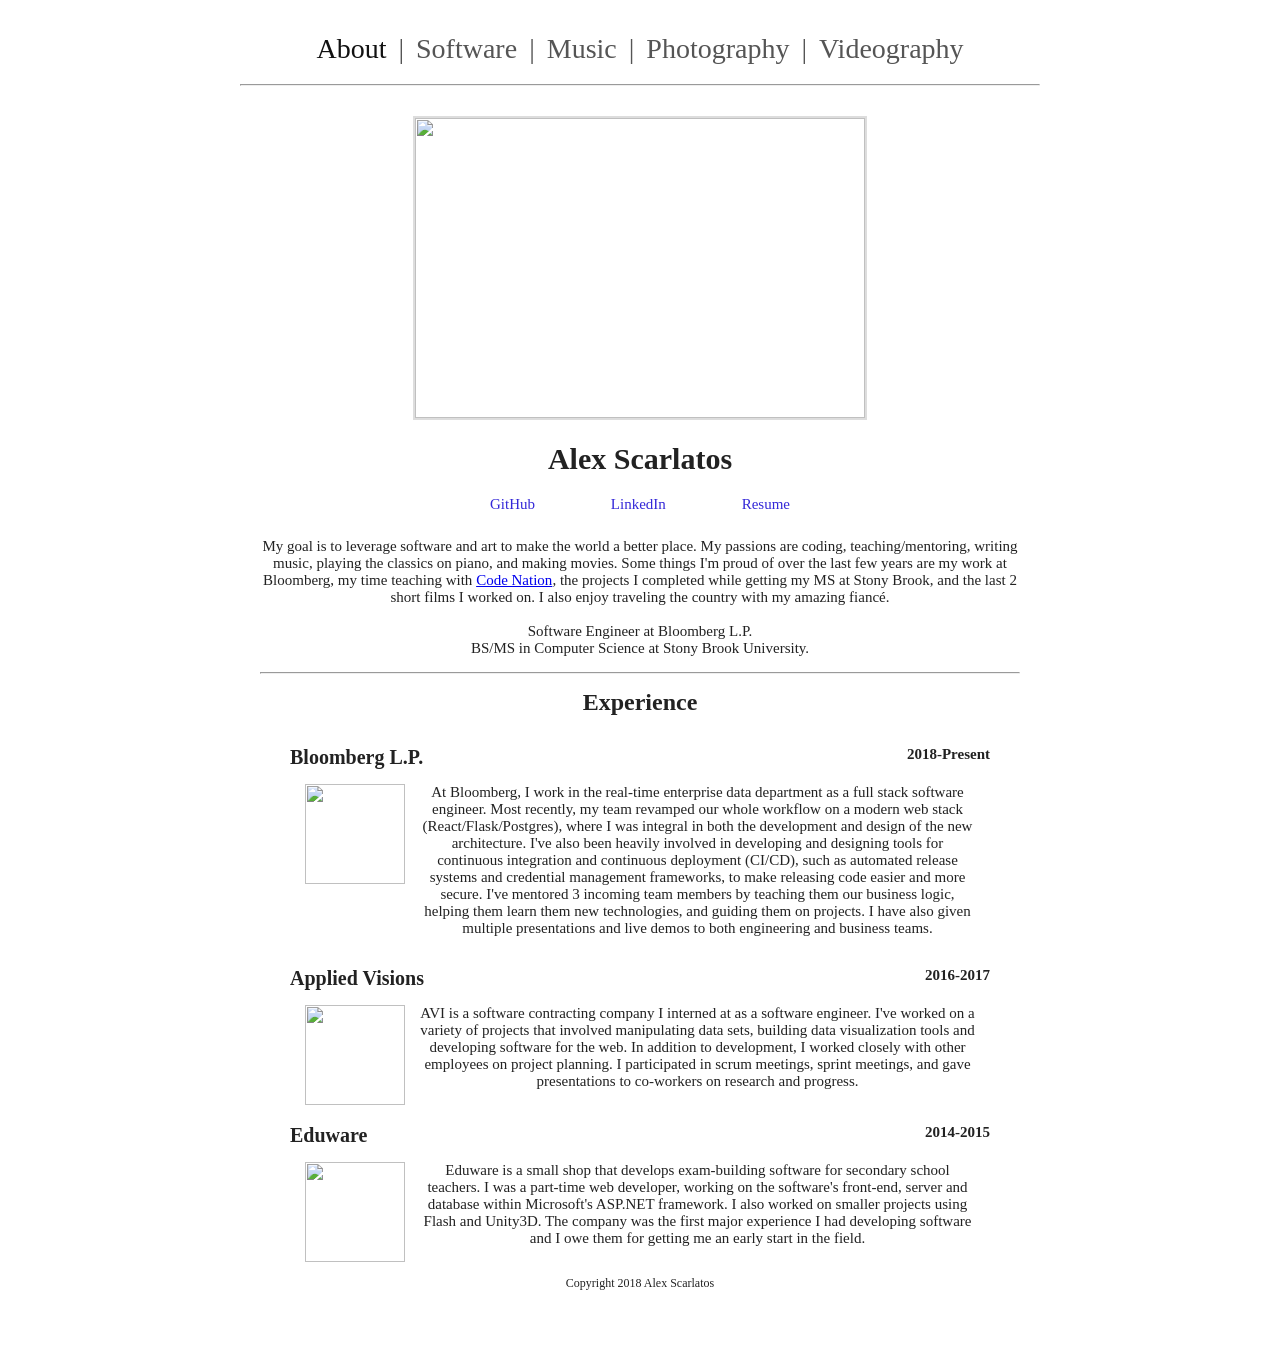
==== app/web/static/index.html @ b0ae2be8 "AWS compatible" ====
<!DOCTYPE html>
<html>
    <head>
        <link rel="stylesheet" type="text/css" href="main.css">
        <script src="https://ajax.googleapis.com/ajax/libs/jquery/3.2.0/jquery.min.js"></script>
        <script src="main.js"></script>
        <script type="text/javascript">
            $(function() {
                // Load images for photography section
                loadPhotoGrid("#photography", "Portfolio");
            });
        </script>
    </head>
    <body>
        <div class="mainContainer">
            <div id="tabs">
                <div class="tab">
                    <a href="#" onclick="openSection('#about', $(this));" class="selected">About</a>
                </div>
                |
                <div class="tab">
                    <a href="#" onclick="openSection('#software', $(this));">Software</a>
                </div>
                |
                <div class="tab">
                    <a href="#" onclick="openSection('#music', $(this));">Music</a>
                </div>
                |
                <div class="tab">
                    <a href="#" onclick="openSection('#photography', $(this));">Photography</a>
                </div>
                |
                <div class="tab">
                    <a href="#" onclick="openSection('#videography', $(this));">Videography</a>
                </div>
                <hr>
            </div>

            <div id="sectionContainer">
                <div class="section" id="about">
                    <div id="titleContent">
                        <div>
                            <img id="profileImg" src="https://ajscarlatos.s3.us-east-2.amazonaws.com/Profile3.jpg" width="450" height="300"/>
                        </div>
                        <div id="titleAndBio">
                            <h1>Alex Scarlatos</h1>
                            <div class="flex-stretch">
                                <p><a href="https://github.com/alexscarlatos" target="_blank">GitHub</a></p>
                                <p><a href="https://www.linkedin.com/in/alex-scarlatos-399455113/" target="_blank">LinkedIn</a></p>
                                <p><a href="documents/Resume.pdf" target="_blank">Resume</a></p>
                            </div>
                        </div>
                    </div>

                    <p>
                        My goal is to leverage software and art to make the world a better place.
                        My passions are coding, teaching/mentoring, writing music, playing the classics on piano, and making movies.
                        Some things I'm proud of over the last few years are my work at Bloomberg,
                        my time teaching with <a href="https://codenation.org/" target="_blank">Code Nation</a>,
                        the projects I completed while getting my MS at Stony Brook, and the last 2 short films I worked on.
                        I also enjoy traveling the country with my amazing fiancé.
                        <br>
                        <br>
                        Software Engineer at Bloomberg L.P.
                        <br>
                        BS/MS in Computer Science at Stony Brook University.
                    </p>

                    <hr>

                    <h2 class="about-header">Experience</h2>
                    <div class="list-item">
                        <div class="flex-stretch">
                            <h2 class="about-sub-header">Bloomberg L.P.</h2>
                            <p class="bold">2018-Present</p>
                        </div>
                        <div class="list-item-content">
                            <div>
                                <img src="https://ajscarlatos.s3.us-east-2.amazonaws.com/Bloomberg.jpg" width="100" height="100" />
                            </div>
                            <div>
                                <p>
                                    At Bloomberg, I work in the real-time enterprise data department as a full stack software engineer.
                                    Most recently, my team revamped our whole workflow on a modern web stack (React/Flask/Postgres), where I was integral in both the development
                                    and design of the new architecture. I've also been heavily involved in developing and designing
                                    tools for continuous integration and continuous deployment (CI/CD), such as automated release systems
                                    and credential management frameworks, to make releasing code easier and more secure. I've mentored 3 incoming team members
                                    by teaching them our business logic, helping them learn them new technologies, and guiding them on projects.
                                    I have also given multiple presentations and live demos to both engineering and business teams.
                                </p>
                            </div>
                        </div>
                    </div>
                    <div class="list-item">
                        <div class="flex-stretch">
                            <h2 class="about-sub-header">Applied Visions</h2>
                            <p class="bold">2016-2017</p>
                        </div>
                        <div class="list-item-content">
                            <div>
                                <img src="https://ajscarlatos.s3.us-east-2.amazonaws.com/AVI.png" width="100" height="100" />
                            </div>
                            <div>
                                <p>
                                    AVI is a software contracting company I interned at as a software engineer.
                                    I've worked on a variety of projects that involved manipulating data sets, building data visualization tools and developing software for the web.
                                    In addition to development, I worked closely with other employees on project planning.
                                    I participated in scrum meetings, sprint meetings, and gave presentations to co-workers on research and progress.
                                </p>
                            </div>
                        </div>
                    </div>
                    <div class="list-item">
                        <div class="flex-stretch">
                            <h2 class="about-sub-header">Eduware</h2>
                            <p class="bold">2014-2015</p>
                        </div>
                        <div class="list-item-content">
                            <div>
                                <img src="https://ajscarlatos.s3.us-east-2.amazonaws.com/Eduware.png" width="100" height="100" />
                            </div>
                            <div>
                                <p>
                                    Eduware is a small shop that develops exam-building software for secondary school teachers.
                                    I was a part-time web developer, working on the software's front-end, server and database within Microsoft's ASP.NET framework.
                                    I also worked on smaller projects using Flash and Unity3D.
                                    The company was the first major experience I had developing software and I owe them for getting me an early start in the field.
                                </p>
                            </div>
                        </div>
                    </div>

                    <!--
                    <hr>

                    <h2 class="about-header">Skills</h2>
                    <div class="list-item">
                        <h2 class="about-sub-header">Programming</h2>
                        <div class="list-item-content">
                            <ul>
                            <li>Full Stack Web Development</li>
                            <li>Game Programming, primarily in Unity</li>
                            <li>Data Statistics and Visualization</li>
                            <li>Network Programming (Sockets)</li>
                            <li>Neural Network Design</li>
                            <li>Languages: <em>Javascript, Python, SQL, C++, C, C#, Prolog, Arduino</em></li>
                            <li>APIs: <em>React/Redux, Flask, ASP.NET, AngularJS, ThreeJS, D3JS, TensorFlow</em></li>
                            </ul>
                        </div>
                    </div>
                    <div class="list-item">
                        <h2 class="about-sub-header">Music</h2>
                        <div class="list-item-content">
                            <ul>
                            <li>Audio Mixing and Engineering (GarageBand, Logic Pro)</li>
                            <li>Piano Performance</li>
                            <li>Music Composition</li>
                            </ul>
                        </div>
                    </div>
                    <div class="list-item">
                        <h2 class="about-sub-header">Visual Art</h2>
                        <div class="list-item-content">
                            <ul>
                            <li>Photography and Cinematography</li>
                            <li>Video Editing (Final Cut Pro)</li>
                            <li>Image Editing (Photoshop)</li>
                            </ul>
                        </div>
                    </div>
                    -->

                </div>
                <div class="section" id="software" style="display:none;">
                    <div class="list-item">
                        <h2><a href="sonify.html" target="_blank">Sonify</a></h2>
                        <div class="list-item-content">
                            <div>
                                <a href="sonify.html" target="_blank">
                                    <img src="https://ajscarlatos.s3.us-east-2.amazonaws.com/Sonify.png" width="170" height="170" />
                                </a>
                            </div>
                            <div>
                                <p>
                                    I developed this project for my undergraduate senior thesis and continued work on it for my Master's project.
                                    It's a tool for exploring the possibilities of sound design through spatial manipulation.
                                    Users move sound emitting and receiving objects through a room and draw sound barriers, hearing how the soundscape changes as they
                                    interact with the space.
                                </p>
                            </div>
                        </div>
                    </div>                    
                    <hr>
                    <div class="list-item">
                        <h2><a href="cryptoclash.html" target="_blank">CryptoCLASH</a></h2>
                        <div class="list-item-content">
                            <div>
                                <a href="cryptoclash.html" target="_blank">
                                    <img src="https://ajscarlatos.s3.us-east-2.amazonaws.com/CryptoClash.png" width="267" height="150" />
                                </a>
                            </div>
                            <div>
                                <p>
                                    A multiplayer board game, centered around the vulnerabilities of digital currency.
                                    The game is meant to be a tool to educate on capitalism in a digital world, as well as examine behaviors of players under certain conditions.
                                    I built the game with two friends: Joshua Cehulic, who designed the game, and Marisa DePasquale, who created the assets.
                                </p>
                            </div>
                        </div>
                    </div>
                    <hr>
                    <div class="list-item">
                        <h2>Depth Charge 3D</h2>
                        <div class="list-item-content">
                            <div>
                                <img src="https://ajscarlatos.s3.us-east-2.amazonaws.com/DepthCharge.png" width="196" height="147" />
                            </div>
                            <div>
                                <p>
                                    A vehicle combat game that utilizes ChromaDepth glasses to create an immersive 3D experience.
                                </p>
                            </div>
                        </div>
                    </div>
                    <hr>
                    <div class="list-item">
                        <h2><a href="synth.html" target="_blank">Hybrid Synthesizer</a></h2>
                        <div class="list-item-content">
                            <div>
                                <a href="synth.html" target="_blank">
                                    <img src="https://ajscarlatos.s3.us-east-2.amazonaws.com/Synth.jpg" width="170" height="170" />
                                </a>
                            </div>
                            <div>
                                <p>
                                    A digital/analog hybrid, MIDI-controlled synthesizer, built with an Arduino microcontroller.
                                    Users can choose the wave generation function and modify envelope settings to achieve unique sounds.
                                    I wrote the code, and the electrical engineering was done by Collin Champagne.
                                </p>
                            </div>
                        </div>
                    </div>
                    <hr>
                    <div class="list-item">
                        <h2><a href="imagequilting.html" target="_blank">Image Quilting</a></h2>
                        <div class="list-item-content">
                            <div>
                                <a href="imagequilting.html" target="_blank">
                                    <img src="https://ajscarlatos.s3.us-east-2.amazonaws.com/ImageQuilting.jpg" width="267" height="150" />
                                </a>
                            </div>
                            <div>
                                <p>
                                    A program that, given a source texture, extends the texture or renders a target image using that texture.
                                    The algorithm originates in the 2001 paper "Image Quilting for Texture Synthesis and Transfer" by Alexei A. Efros and William T. Freeman.
                                </p>
                            </div>
                        </div>
                    </div>
                </div>

                <div class="section" id="music" style="display:none;">
                    <div class="list-item">
                        <h2>Solo Compositions</h2>
                        <div class="list-item-content">
                            <div>
                                <img src="https://ajscarlatos.s3.us-east-2.amazonaws.com/AloneInDecember.jpg" width="170" height="170" />
                            </div>
                            <div>
                                <p>
                                    I've been writing various, unassociated compositions since my Freshman year of college.
                                    The pieces range in style from EDM to Metal to Experimental.
                                    My Soundcloud can be found <a target="_blank" href="https://soundcloud.com/aloneindecember">here</a>, for which I go under the name AloneInDecember.
                                </p>
                            </div>
                        </div>
                    </div>
                    <hr>
                    <div class="list-item">
                        <h2>Growth</h2>
                        <div class="list-item-content">
                            <div>
                                <img src="https://ajscarlatos.s3.us-east-2.amazonaws.com/Growth.jpg" width="170" height="170" />
                            </div>
                            <div>
                                <p>
                                    During Summer 2015, I co-created a 53 minute album with my friend Shea Glasheen, which was later released on Codex Rag Records.
                                    It spans a variety of genres, from alternative rock to experimental electronica.
                                    My primary role for the album was production and mixing, though I did some composition and performance as well.
                                    The Bandcamp for the album can be found <a target="_blank" href="https://codexrag.bandcamp.com/album/growth">here</a>.
                                </p>
                            </div>
                        </div>
                    </div>
                </div>

                <div class="section centered" id="photography" style="display:none;">
                </div>

                <div class="section centered" id="videography" style="display:none;">
                    <p>
                        As a cinematographer, editor, and sound designer, I've been working with the same incredible film team since 2014.
                        Since we started, we've created a catalog short films, as well as produced a variety of music videos and event videos. Our most recent film,
                        <a href="https://www.imdb.com/title/tt9613032/" target="_blank">Miss Freelance</a>, screened in 5 film festivals accross New York City, won 4 awards,
                        and received 30+ reviews from critics.
                    </p>
                    <iframe src="https://player.vimeo.com/video/455362133" width="533" height="300" frameborder="0" webkitallowfullscreen mozallowfullscreen allowfullscreen></iframe>
                    <hr>
                    <iframe src="https://player.vimeo.com/video/342904617" width="533" height="300" frameborder="0" webkitallowfullscreen mozallowfullscreen allowfullscreen></iframe>
                    <hr>
                    <iframe width="533" height="300" src="https://www.youtube.com/embed/Y35LaeZw97Q" frameborder="0" allowfullscreen></iframe>
                    <hr>
                    <iframe width="533" height="300" src="https://www.youtube.com/embed/6pzW6xCj3XY" frameborder="0" allowfullscreen></iframe>
                </div>

            </div>
            <div id="footer">
                Copyright 2018 Alex Scarlatos
            </div>

            <div id="imgModal" class="modal" onclick="imgModalClose()">
                <span class="close" onclick="imgModalClose()">&times;</span>
                <div class="modal-content">
                    <div class="modal-header">
                        <span class="modal-larr" onclick="imgScroll(-1)">&larr;</span>
                        <span class="modal-rarr" onclick="imgScroll(1)">&rarr;</span>
                    </div>
                    <div class="modal-body">
                        <i class="fa fa-angle-left"></i>
                        <img class="modalImg"/>
                    </div>
                </div>
            </div>
        </div>
    </body>
</html>
---- app/web/static/main.css ----
body {
    background-image: url('https://ajscarlatos.s3.us-east-2.amazonaws.com/bg.jpeg');
    color: #222;
    font-family: "Times New Roman", Times, serif;
    text-align: center;
}
.mainContainer {
    background-color: rgba(255, 255, 255, .9);
    max-width: 800px;
    margin: 0px auto;
    padding-top: 20px;
    padding-bottom: 20px;
}

p {
    font-size: 15px;
}
h1 {
    font-size: 30px;
}
h2 {
    font-size: 20px;
    margin: 15px 0 15px 0;
}

.flex-stretch {
    display: flex;
    justify-content: space-between;
}

.bold {
    font-weight: bold;
}

#tabs {
    margin: 0 0px 30px 0px;
    color: #555;
    font-size: 28px;
}
div.tab {
    display: inline-block;
    padding: 5px;
}
.tab a {
    text-decoration: none;
    color: #555;
}
.tab a:hover {
    color: #777;
}
.tab a.selected {
    color: #111;
}


#sectionContainer {
    margin: 0px 20px 0px 20px;
}

.document a {
    color: #555;
    text-decoration: none;
}

.centered {
    text-align: center;
}
.centered img {
    padding: 0px 5px 5px 5px;
}
.img-icon:hover,
.img-icon:focus {
    cursor: pointer;
}

#footer {
    margin-top: 10px;
    margin-bottom: 40px;
    font-size: 12px;
    text-align: center;
}

/* The Modal (background) */
.modal {
    display: none; /* Hidden by default */
    position: fixed; /* Stay in place */
    z-index: 1; /* Sit on top */
    left: 0;
    top: 0;
    width: 100%; /* Full width */
    height: 100%; /* Full height */
    overflow: auto; /* Enable scroll if needed */
    background-color: rgb(0,0,0); /* Fallback color */
    background-color: rgba(0, 0, 0, 0.87); /* Black w/ opacity */
}

/* Modal Content/Box */
.modal-content {
    background-color: #EEEEEE;
    border: 1px solid #888;
    position: relative;
    top: 50px;
    display: table;
    margin: auto;

    -webkit-user-select: none; /* Chrome/Safari */        
    -moz-user-select: none; /* Firefox */
    -ms-user-select: none; /* IE10+ */
}

/* Modal Header */
.modal-header {
    padding: 6px 12px 27px 12px;
}

/* Modal Footer */
.modal-footer {
    padding: 2px 16px;
    background-color: #E0DFD8;
    color: white;
}

.modalImg {
    display: block;
    margin: auto;
    padding: 3px;
}

.modal-larr {
    float: left;
}

.modal-rarr {
    float: right;
}

.modal-larr,
.modal-rarr {
    display: inline-block;
    font-size: 20px;
    font-weight: bold;
}

/* The Close Button */
.close {
    position: relative;
    right: 20px;
    top: 10px;
    float: right;
    color: #aaa;
    font-size: 28px;
    font-weight: bold;
}

.close:focus,
.close:hover,
.modal-larr:hover,
.modal-larr:focus,
.modal-rarr:hover,
.modal-rarr:focus {
    color: black;
    text-decoration: none;
    cursor: pointer;
}

#titleContent {
    text-align: center;
}
#titleContent p {
    margin: 0 0 10px 0;
}
#titleContent > div {
    vertical-align: top;
}
#profileImg {
    border: 2px solid #ddd;
}
#titleAndBio {
    max-width: 300px;
    margin: auto;
}
#titleAndBio a {
    color: #3428d8;
    text-decoration: none;
}

ul {
    list-style: none;
    padding: 0;
}
.list-item {
    padding: 0 30px 0 30px;
}
.list-item h2 {
    text-align: center;
}
.list-item-content {
    display: inline-flex;
    padding: 0 15px 0 15px;
}
.list-item-content div {
    display: inline-block;
    vertical-align: top;
}
.list-item-content img {
    padding-right: 15px;
}
.list-item-content p {
    margin-top: 0;
}
.list-item a {
    //color: cyan;
}
.list-item h2 a {
    color: #222;
    text-decoration: none;
}

.about-header {
    text-align: center;
    font-size: 24px;
}
.about-sub-header {
    //text-align: left !important;
}
ul {
    margin: 0 0 0 0;
}

.image-quilting-imgs img {
    display: block;
    margin: auto;
    margin-bottom: 5px;
}
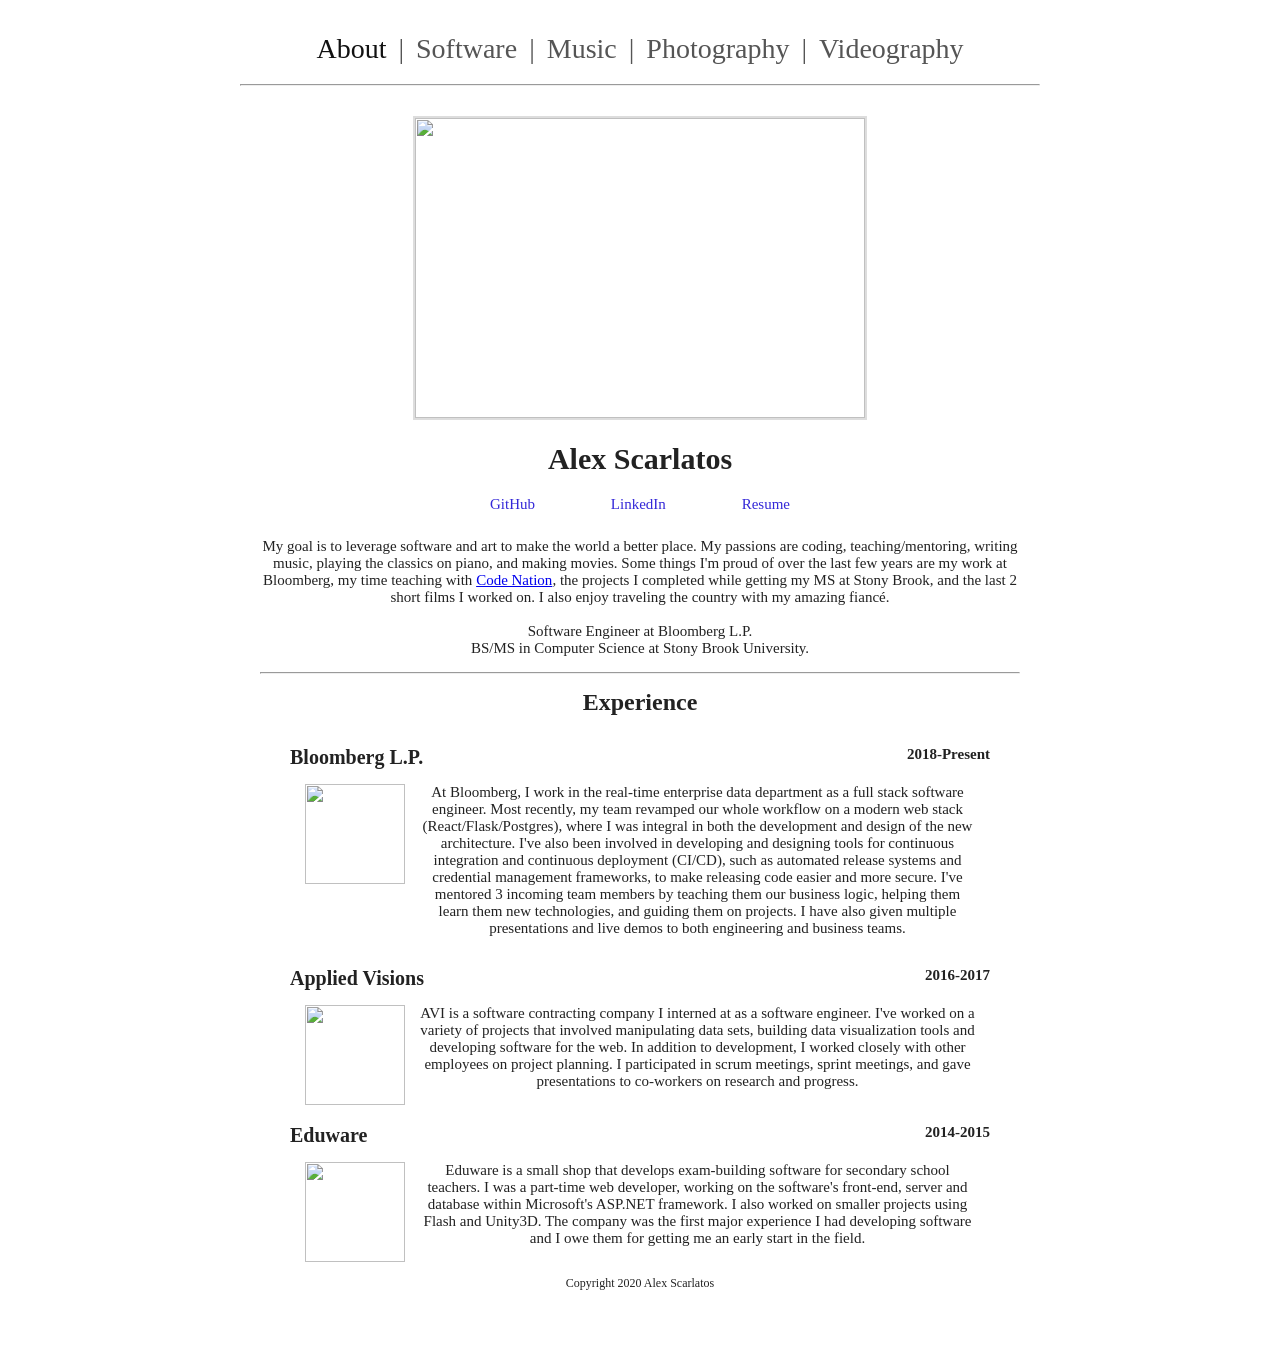
==== commit 18919c03: "Fill in some missing details" ====
--- a/app/web/static/index.html
+++ b/app/web/static/index.html
@@ -47,7 +47,7 @@
                             <div class="flex-stretch">
                                 <p><a href="https://github.com/alexscarlatos" target="_blank">GitHub</a></p>
                                 <p><a href="https://www.linkedin.com/in/alex-scarlatos-399455113/" target="_blank">LinkedIn</a></p>
-                                <p><a href="documents/Resume.pdf" target="_blank">Resume</a></p>
+                                <p><a href="https://ajscarlatos.s3.us-east-2.amazonaws.com/Resume+Full+2020.pdf" target="_blank">Resume</a></p>
                             </div>
                         </div>
                     </div>
@@ -82,7 +82,7 @@
                                 <p>
                                     At Bloomberg, I work in the real-time enterprise data department as a full stack software engineer.
                                     Most recently, my team revamped our whole workflow on a modern web stack (React/Flask/Postgres), where I was integral in both the development
-                                    and design of the new architecture. I've also been heavily involved in developing and designing
+                                    and design of the new architecture. I've also been involved in developing and designing
                                     tools for continuous integration and continuous deployment (CI/CD), such as automated release systems
                                     and credential management frameworks, to make releasing code easier and more secure. I've mentored 3 incoming team members
                                     by teaching them our business logic, helping them learn them new technologies, and guiding them on projects.
@@ -208,7 +208,7 @@
                             </div>
                         </div>
                     </div>
-                    <hr>
+                    <!--<hr>
                     <div class="list-item">
                         <h2>Depth Charge 3D</h2>
                         <div class="list-item-content">
@@ -222,6 +222,7 @@
                             </div>
                         </div>
                     </div>
+                    -->
                     <hr>
                     <div class="list-item">
                         <h2><a href="synth.html" target="_blank">Hybrid Synthesizer</a></h2>
@@ -315,7 +316,7 @@
 
             </div>
             <div id="footer">
-                Copyright 2018 Alex Scarlatos
+                Copyright 2020 Alex Scarlatos
             </div>
 
             <div id="imgModal" class="modal" onclick="imgModalClose()">
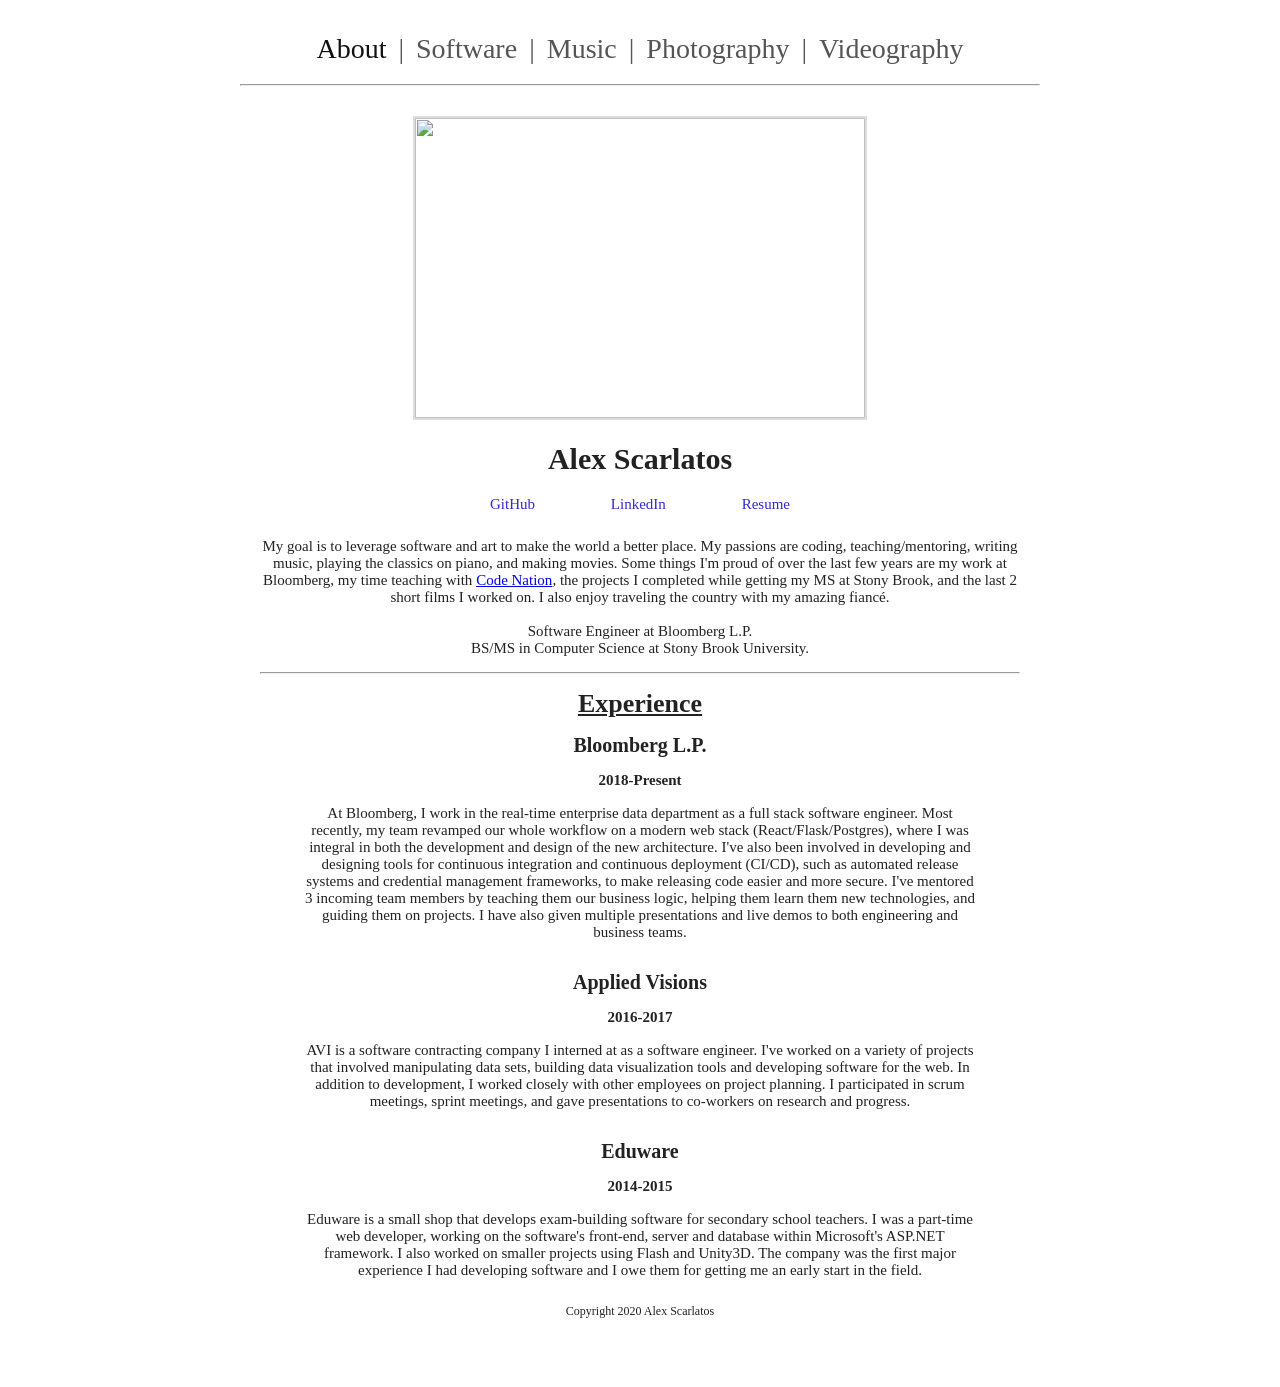
==== commit c24c84f7: "Remove company logos" ====
--- a/app/web/static/index.html
+++ b/app/web/static/index.html
@@ -7,7 +7,10 @@
         <script type="text/javascript">
             $(function() {
                 // Load images for photography section
-                loadPhotoGrid("#photography", "Portfolio");
+                loadPhotoGrid("#photography-section", "Portfolio");
+
+                window.onhashchange = hashChanged;
+                hashChanged();
             });
         </script>
     </head>
@@ -15,29 +18,29 @@
         <div class="mainContainer">
             <div id="tabs">
                 <div class="tab">
-                    <a href="#" onclick="openSection('#about', $(this));" class="selected">About</a>
+                    <a href="#about" class="about selected">About</a>
                 </div>
                 |
                 <div class="tab">
-                    <a href="#" onclick="openSection('#software', $(this));">Software</a>
+                    <a href="#software" class="software">Software</a>
                 </div>
                 |
                 <div class="tab">
-                    <a href="#" onclick="openSection('#music', $(this));">Music</a>
+                    <a href="#music" class="music">Music</a>
                 </div>
                 |
                 <div class="tab">
-                    <a href="#" onclick="openSection('#photography', $(this));">Photography</a>
+                    <a href="#photography" class="photography">Photography</a>
                 </div>
                 |
                 <div class="tab">
-                    <a href="#" onclick="openSection('#videography', $(this));">Videography</a>
+                    <a href="#videography" class="videography">Videography</a>
                 </div>
                 <hr>
             </div>
 
             <div id="sectionContainer">
-                <div class="section" id="about">
+                <div class="section" id="about-section">
                     <div id="titleContent">
                         <div>
                             <img id="profileImg" src="https://ajscarlatos.s3.us-east-2.amazonaws.com/Profile3.jpg" width="450" height="300"/>
@@ -70,14 +73,14 @@
 
                     <h2 class="about-header">Experience</h2>
                     <div class="list-item">
-                        <div class="flex-stretch">
-                            <h2 class="about-sub-header">Bloomberg L.P.</h2>
+                        <div class="centered">
+                            <h2>Bloomberg L.P.</h2>
                             <p class="bold">2018-Present</p>
                         </div>
                         <div class="list-item-content">
-                            <div>
+                            <!-- <div>
                                 <img src="https://ajscarlatos.s3.us-east-2.amazonaws.com/Bloomberg.jpg" width="100" height="100" />
-                            </div>
+                            </div> -->
                             <div>
                                 <p>
                                     At Bloomberg, I work in the real-time enterprise data department as a full stack software engineer.
@@ -92,14 +95,14 @@
                         </div>
                     </div>
                     <div class="list-item">
-                        <div class="flex-stretch">
-                            <h2 class="about-sub-header">Applied Visions</h2>
+                        <div class="centered">
+                            <h2>Applied Visions</h2>
                             <p class="bold">2016-2017</p>
                         </div>
                         <div class="list-item-content">
-                            <div>
+                            <!-- <div>
                                 <img src="https://ajscarlatos.s3.us-east-2.amazonaws.com/AVI.png" width="100" height="100" />
-                            </div>
+                            </div> -->
                             <div>
                                 <p>
                                     AVI is a software contracting company I interned at as a software engineer.
@@ -111,14 +114,14 @@
                         </div>
                     </div>
                     <div class="list-item">
-                        <div class="flex-stretch">
-                            <h2 class="about-sub-header">Eduware</h2>
+                        <div class="centered">
+                            <h2>Eduware</h2>
                             <p class="bold">2014-2015</p>
                         </div>
                         <div class="list-item-content">
-                            <div>
+                            <!-- <div>
                                 <img src="https://ajscarlatos.s3.us-east-2.amazonaws.com/Eduware.png" width="100" height="100" />
-                            </div>
+                            </div> -->
                             <div>
                                 <p>
                                     Eduware is a small shop that develops exam-building software for secondary school teachers.
@@ -135,7 +138,7 @@
 
                     <h2 class="about-header">Skills</h2>
                     <div class="list-item">
-                        <h2 class="about-sub-header">Programming</h2>
+                        <h2>Programming</h2>
                         <div class="list-item-content">
                             <ul>
                             <li>Full Stack Web Development</li>
@@ -149,7 +152,7 @@
                         </div>
                     </div>
                     <div class="list-item">
-                        <h2 class="about-sub-header">Music</h2>
+                        <h2>Music</h2>
                         <div class="list-item-content">
                             <ul>
                             <li>Audio Mixing and Engineering (GarageBand, Logic Pro)</li>
@@ -159,7 +162,7 @@
                         </div>
                     </div>
                     <div class="list-item">
-                        <h2 class="about-sub-header">Visual Art</h2>
+                        <h2>Visual Art</h2>
                         <div class="list-item-content">
                             <ul>
                             <li>Photography and Cinematography</li>
@@ -171,7 +174,7 @@
                     -->
 
                 </div>
-                <div class="section" id="software" style="display:none;">
+                <div class="section" id="software-section" style="display:none;">
                     <div class="list-item">
                         <h2><a href="sonify.html" target="_blank">Sonify</a></h2>
                         <div class="list-item-content">
@@ -208,7 +211,66 @@
                             </div>
                         </div>
                     </div>
-                    <!--<hr>
+                    <hr>
+                    <div class="list-item">
+                        <h2><a href="https://github.com/alexscarlatos/filmio" target="_blank">Filmio</a></h2>
+                        <div class="list-item-content">
+                            <div>
+                                <a href="https://github.com/alexscarlatos/filmio" target="_blank">
+                                    <img src="https://ajscarlatos.s3.us-east-2.amazonaws.com/Filmio.png" width="180" height="180" />
+                                </a>
+                            </div>
+                            <div>
+                                <p>
+                                    A tool developed for the purpose of syncing video to source audio for films.
+                                    The code uses <a href="https://www.fon.hum.uva.nl/praat/">Praat</a> to perform a cross-correlation on the video's audio and all
+                                    external audio clips. Then based on the max value of the CC result and the start/end time of the matching segment,
+                                    the optimal audio clip is selected and stitched onto the video. The audio volume is even optimally gained for an easier
+                                    post-production experience.
+                                </p>
+                            </div>
+                        </div>
+                    </div>
+                    <hr>
+                    <div class="list-item">
+                        <h2><a href="https://github.com/iopoi/iowa_state_employee_analysis-">Salaries of Iowa</a></h2>
+                        <div class="list-item-content">
+                            <div>
+                                <a href="https://github.com/iopoi/iowa_state_employee_analysis-" target="_blank">
+                                    <img src="https://ajscarlatos.s3.us-east-2.amazonaws.com/IowaStats.png" width="245" height="180" />
+                                </a>
+                            </div>
+                            <div>
+                                <p>
+                                    My team and I analyzed the salary book for the state of Iowa employees over several years. We investigated a broad set of
+                                    hypotheses, focusing on differences in salaries between genders, effects of a person's place of living on their income,
+                                    effects of job mobility, salarly distributions between jobs, and the effects of inflation and world events on salaries.
+                                </p>
+                            </div>
+                        </div>
+                    </div>
+                    <hr>
+                    <div class="list-item">
+                        <h2><a href="https://github.com/alexscarlatos/ChordDFS">ChordDFS</a></h2>
+                        <div class="list-item-content">
+                            <div>
+                                <a href="https://github.com/alexscarlatos/ChordDFS" target="_blank">
+                                    <img src="https://ajscarlatos.s3.us-east-2.amazonaws.com/Chord.png" width="210" height="180" />
+                                </a>
+                                <p style="font-size: 10px; max-width: 180px;">
+                                    Source: Ion Stoica et al. Chord: A Scalable Peer-to-peer Lookup Service for Internet Applications. SIGCOMM, 2001.
+                                </p>
+                            </div>
+                            <div>
+                                <p>
+                                    My teammate and I developed a distributed file system on top of the Chord protocol, a technique for distributing
+                                    and quickly retrieving resources in a non-centralized network. We implemented an original method for replicating data
+                                    and rebalancing the network when a node fails.
+                                </p>
+                            </div>
+                        </div>
+                    </div>
+                    <!-- <hr>
                     <div class="list-item">
                         <h2>Depth Charge 3D</h2>
                         <div class="list-item-content">
@@ -221,8 +283,7 @@
                                 </p>
                             </div>
                         </div>
-                    </div>
-                    -->
+                    </div> -->
                     <hr>
                     <div class="list-item">
                         <h2><a href="synth.html" target="_blank">Hybrid Synthesizer</a></h2>
@@ -243,6 +304,25 @@
                     </div>
                     <hr>
                     <div class="list-item">
+                        <h2><a href="https://github.com/alexscarlatos/education-viz">Education Visualizer</a></h2>
+                        <div class="list-item-content">
+                            <div>
+                                <a href="https://github.com/alexscarlatos/education-viz" target="_blank">
+                                    <img src="https://ajscarlatos.s3.us-east-2.amazonaws.com/EduViz.png" width="210" height="180" />
+                                </a>
+                            </div>
+                            <div>
+                                <p>
+                                    A program that allows users to do statistical analysis, trimming, and visualization on education-related World Bank data.
+                                    Multiple education variables and well-being variables are associated with nations across several years. The correlation between each pair
+                                    of variables is calculated and displayed as a starting point for data exploration, and users can then drill down into the results and view
+                                    graphs of any pair of variables. Users also have a variety of ways to filter the dataset, including by year, region, and k-means clustering.
+                                </p>
+                            </div>
+                        </div>
+                    </div>
+                    <hr>
+                    <div class="list-item">
                         <h2><a href="imagequilting.html" target="_blank">Image Quilting</a></h2>
                         <div class="list-item-content">
                             <div>
@@ -258,9 +338,28 @@
                             </div>
                         </div>
                     </div>
-                </div>
-
-                <div class="section" id="music" style="display:none;">
+                    <hr>
+                    <div class="list-item">
+                        <h2><a href="https://www.eduware.com/devgames/">Eduware Dev Games</a></h2>
+                        <div class="list-item-content">
+                            <div>
+                                <a href="https://www.eduware.com/devgames/" target="_blank">
+                                    <img src="https://ajscarlatos.s3.us-east-2.amazonaws.com/EduwareDevGames.png" width="180" height="180" />
+                                </a>
+                            </div>
+                            <div>
+                                <p>
+                                    During my time at Eduware, I developed 2 games in Unity3D as a side project. Darth Catman is a Temple Runner clone, where you play inside
+                                    the dream of a fictional non-trademarked character. And Plane N' Gain is like Helicopter meets Flappy Bird, with an original soundtrack.
+                                    Unfortunately, these were built a while ago (in web player days) so they will only run on Firefox with a download, if at all.
+                                    Because of this, I will soon be digging up old executables and recording screen captures.
+                                </p>
+                            </div>
+                        </div>
+                    </div>
+                </div>
+
+                <div class="section" id="music-section" style="display:none;">
                     <div class="list-item">
                         <h2>Solo Compositions</h2>
                         <div class="list-item-content">
@@ -295,10 +394,10 @@
                     </div>
                 </div>
 
-                <div class="section centered" id="photography" style="display:none;">
-                </div>
-
-                <div class="section centered" id="videography" style="display:none;">
+                <div class="section centered" id="photography-section" style="display:none;">
+                </div>
+
+                <div class="section centered" id="videography-section" style="display:none;">
                     <p>
                         As a cinematographer, editor, and sound designer, I've been working with the same incredible film team since 2014.
                         Since we started, we've created a catalog short films, as well as produced a variety of music videos and event videos. Our most recent film,
--- a/app/web/static/main.css
+++ b/app/web/static/main.css
@@ -208,21 +208,18 @@
 .list-item-content p {
     margin-top: 0;
 }
-.list-item a {
-    //color: cyan;
-}
+
 .list-item h2 a {
     color: #222;
     text-decoration: none;
 }
 
 .about-header {
-    text-align: center;
-    font-size: 24px;
-}
-.about-sub-header {
-    //text-align: left !important;
-}
+    font-size: 26px;
+    text-align: center;
+    text-decoration: underline;
+}
+
 ul {
     margin: 0 0 0 0;
 }
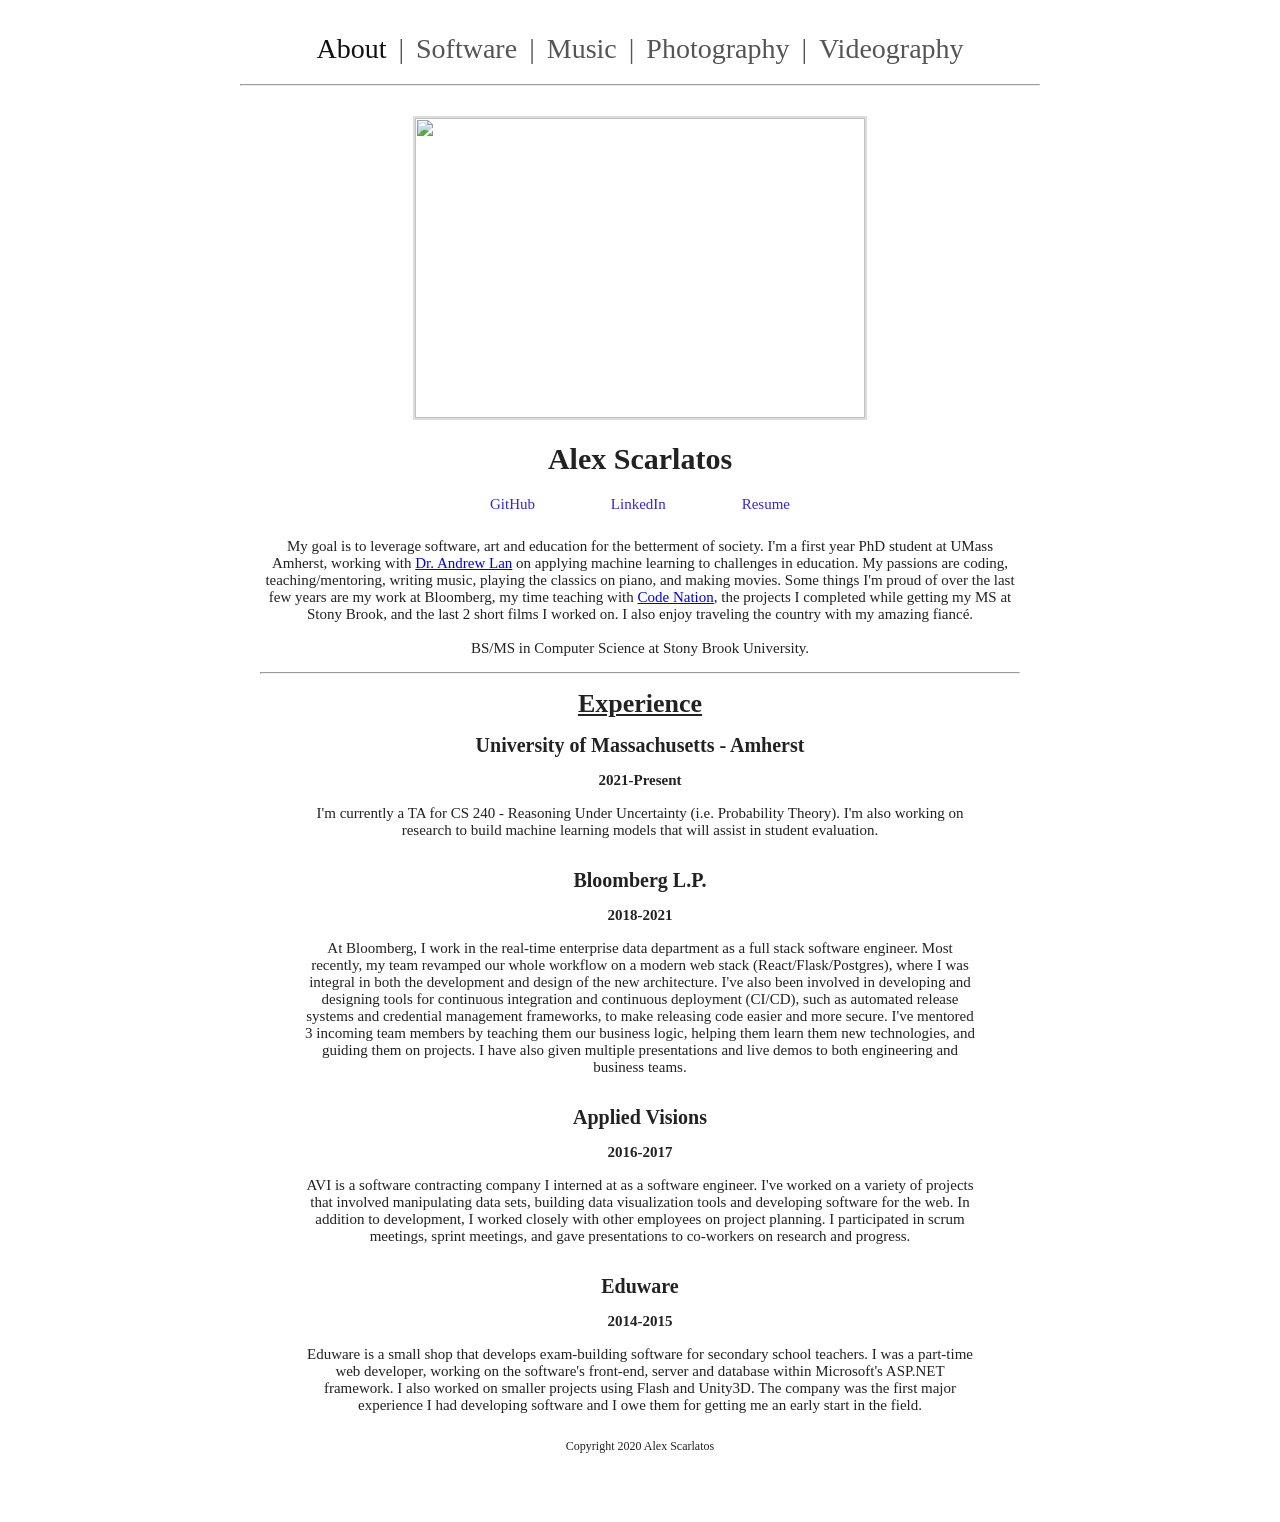
==== commit 6cd048ae: "Update some info and add pm2/github deployment stuff" ====
--- a/app/web/static/index.html
+++ b/app/web/static/index.html
@@ -43,6 +43,7 @@
                 <div class="section" id="about-section">
                     <div id="titleContent">
                         <div>
+                            <!-- TODO: more up to date (and smaller) image -->
                             <img id="profileImg" src="https://ajscarlatos.s3.us-east-2.amazonaws.com/Profile3.jpg" width="450" height="300"/>
                         </div>
                         <div id="titleAndBio">
@@ -50,13 +51,17 @@
                             <div class="flex-stretch">
                                 <p><a href="https://github.com/alexscarlatos" target="_blank">GitHub</a></p>
                                 <p><a href="https://www.linkedin.com/in/alex-scarlatos-399455113/" target="_blank">LinkedIn</a></p>
+                                <!-- TODO: new resume -->
                                 <p><a href="https://ajscarlatos.s3.us-east-2.amazonaws.com/Resume+Full+2020.pdf" target="_blank">Resume</a></p>
                             </div>
                         </div>
                     </div>
 
                     <p>
-                        My goal is to leverage software and art to make the world a better place.
+                        My goal is to leverage software, art and education for the betterment of society.
+                        I'm a first year PhD student at UMass Amherst, working with
+                        <a href="https://www.cics.umass.edu/people/lan-andrew" target="_blank">Dr. Andrew Lan</a>
+                        on applying machine learning to challenges in education.
                         My passions are coding, teaching/mentoring, writing music, playing the classics on piano, and making movies.
                         Some things I'm proud of over the last few years are my work at Bloomberg,
                         my time teaching with <a href="https://codenation.org/" target="_blank">Code Nation</a>,
@@ -64,8 +69,6 @@
                         I also enjoy traveling the country with my amazing fiancé.
                         <br>
                         <br>
-                        Software Engineer at Bloomberg L.P.
-                        <br>
                         BS/MS in Computer Science at Stony Brook University.
                     </p>
 
@@ -74,8 +77,22 @@
                     <h2 class="about-header">Experience</h2>
                     <div class="list-item">
                         <div class="centered">
+                            <h2>University of Massachusetts - Amherst</h2>
+                            <p class="bold">2021-Present</p>
+                        </div>
+                        <div class="list-item-content">
+                            <div>
+                                <p>
+                                    I'm currently a TA for CS 240 - Reasoning Under Uncertainty (i.e. Probability Theory).
+                                    I'm also working on research to build machine learning models that will assist in student evaluation.
+                                </p>
+                            </div>
+                        </div>
+                    </div>
+                    <div class="list-item">
+                        <div class="centered">
                             <h2>Bloomberg L.P.</h2>
-                            <p class="bold">2018-Present</p>
+                            <p class="bold">2018-2021</p>
                         </div>
                         <div class="list-item-content">
                             <!-- <div>
@@ -176,6 +193,24 @@
                 </div>
                 <div class="section" id="software-section" style="display:none;">
                     <div class="list-item">
+                        <h2><a href="http://www.infinite320.com" target="_blank">Infinite 320</a></h2>
+                        <div class="list-item-content">
+                            <div>
+                                <a href="http://www.infinite320.com" target="_blank">
+                                    <img src="https://ajscarlatos.s3.us-east-2.amazonaws.com/icon2.png" width="170" height="170" />
+                                </a>
+                            </div>
+                            <div>
+                                <p>
+                                    Infinite 320 is a gaming website/framework I created with frontend developer Jim Palmeri.
+                                    Currently it supports one game, Oh Shoot!, a traditional tabletop card game where players bet and
+                                    compete for bids. Some features include a ranking/leveling system, AI players, player customization, and emotes.
+                                </p>
+                            </div>
+                        </div>
+                    </div>
+                    <hr>
+                    <div class="list-item">
                         <h2><a href="sonify.html" target="_blank">Sonify</a></h2>
                         <div class="list-item-content">
                             <div>
@@ -192,7 +227,7 @@
                                 </p>
                             </div>
                         </div>
-                    </div>                    
+                    </div>
                     <hr>
                     <div class="list-item">
                         <h2><a href="cryptoclash.html" target="_blank">CryptoCLASH</a></h2>
@@ -400,11 +435,11 @@
                 <div class="section centered" id="videography-section" style="display:none;">
                     <p>
                         As a cinematographer, editor, and sound designer, I've been working with the same incredible film team since 2014.
-                        Since we started, we've created a catalog short films, as well as produced a variety of music videos and event videos. Our most recent film,
-                        <a href="https://www.imdb.com/title/tt9613032/" target="_blank">Miss Freelance</a>, screened in 5 film festivals accross New York City, won 4 awards,
+                        Since we started, we've created a catalog short films, as well as produced a variety of music videos and event videos. Our recent film
+                        <a href="https://www.imdb.com/title/tt9613032/" target="_blank">Miss Freelance</a> screened in 5 film festivals in New York City and overseas, won 4 awards,
                         and received 30+ reviews from critics.
                     </p>
-                    <iframe src="https://player.vimeo.com/video/455362133" width="533" height="300" frameborder="0" webkitallowfullscreen mozallowfullscreen allowfullscreen></iframe>
+                    <iframe src="https://player.vimeo.com/video/577835349" width="533" height="300" frameborder="0" webkitallowfullscreen mozallowfullscreen allowfullscreen></iframe>
                     <hr>
                     <iframe src="https://player.vimeo.com/video/342904617" width="533" height="300" frameborder="0" webkitallowfullscreen mozallowfullscreen allowfullscreen></iframe>
                     <hr>
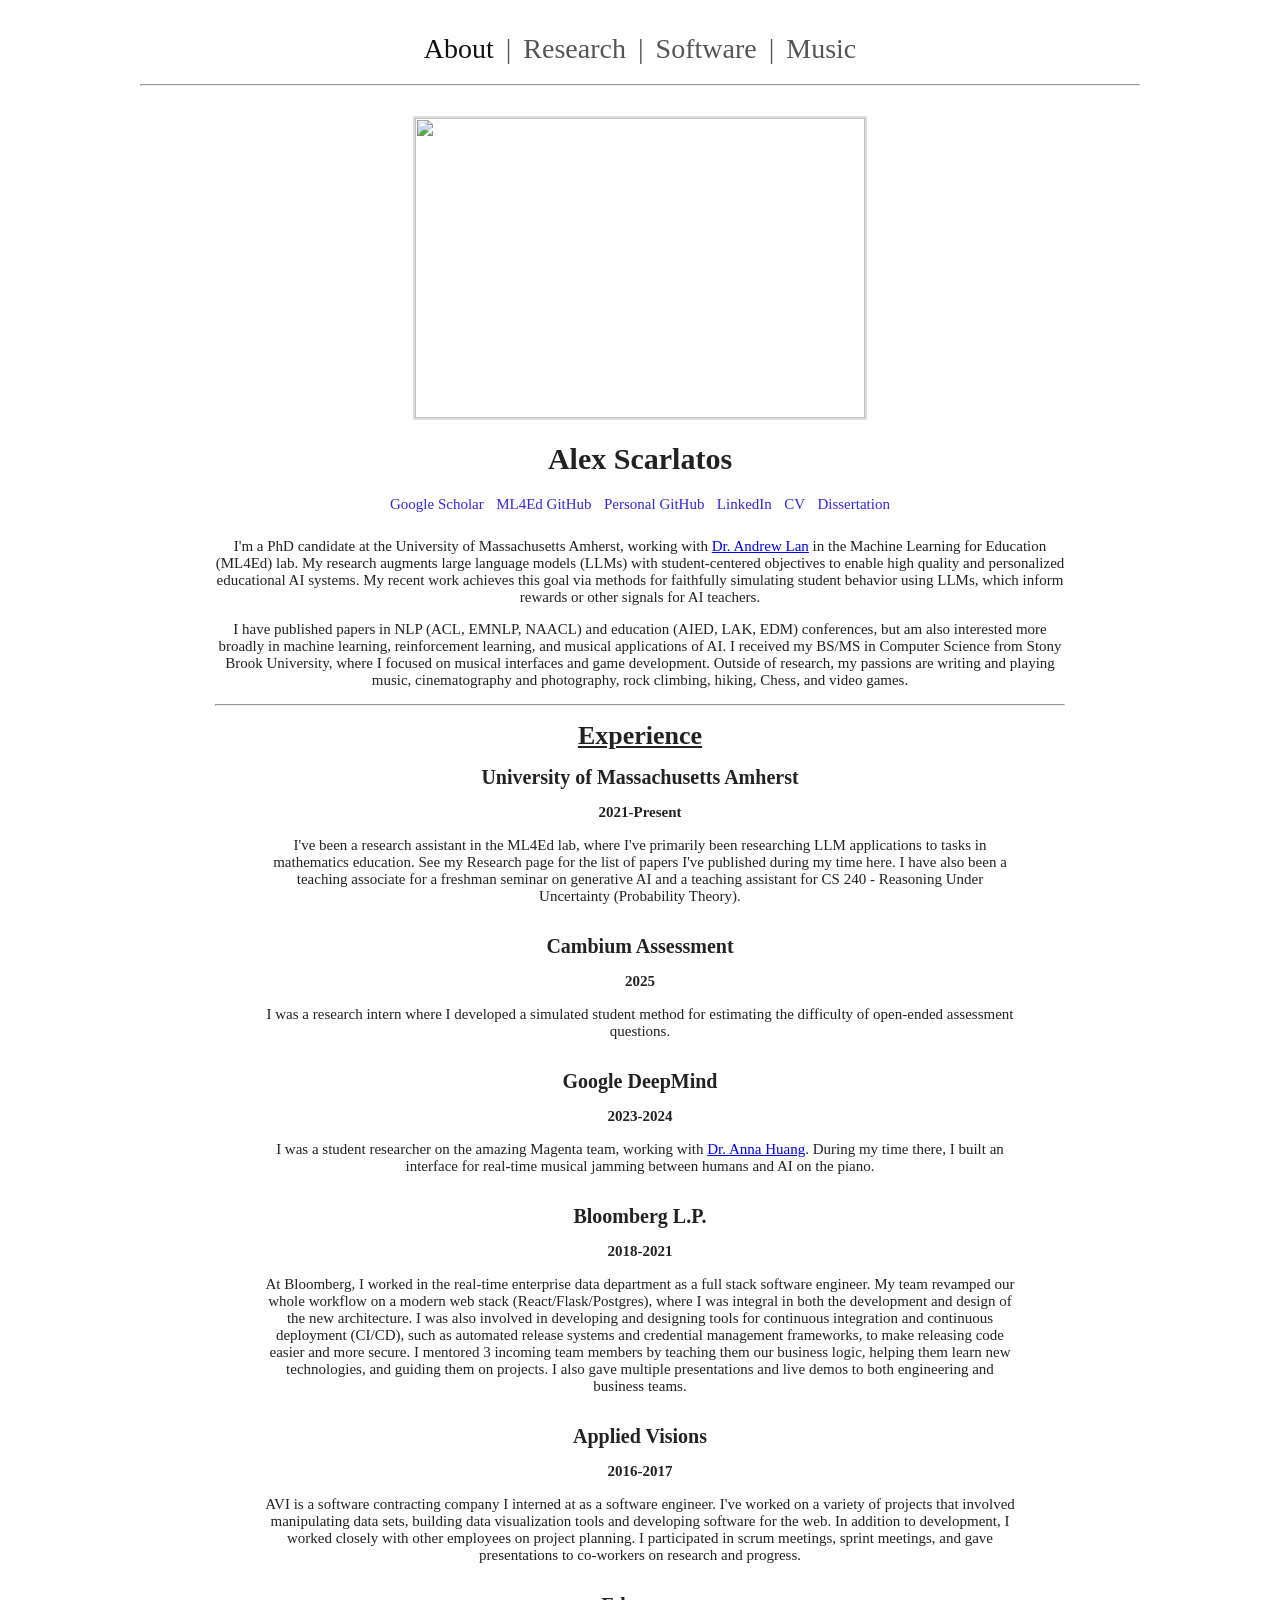
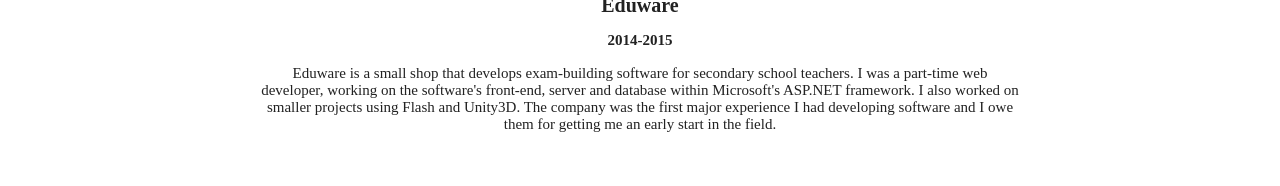
==== commit d4eaf47d: "PhD updates" ====
--- a/app/web/static/index.html
+++ b/app/web/static/index.html
@@ -2,13 +2,15 @@
 <html>
     <head>
         <link rel="stylesheet" type="text/css" href="main.css">
+        <link rel="shortcut icon" href="https://www.cics.umass.edu/sites/default/files/favicon.ico" type="image/vnd.microsoft.icon">
         <script src="https://ajax.googleapis.com/ajax/libs/jquery/3.2.0/jquery.min.js"></script>
         <script src="main.js"></script>
         <script type="text/javascript">
             $(function() {
                 // Load images for photography section
-                loadPhotoGrid("#photography-section", "Portfolio");
-
+                // loadPhotoGrid("#photography-section", "Portfolio");
+
+                // Handle tab clicks
                 window.onhashchange = hashChanged;
                 hashChanged();
             });
@@ -22,20 +24,24 @@
                 </div>
                 |
                 <div class="tab">
+                    <a href="#research" class="research">Research</a>
+                </div>
+                |
+                <div class="tab">
                     <a href="#software" class="software">Software</a>
                 </div>
                 |
                 <div class="tab">
                     <a href="#music" class="music">Music</a>
                 </div>
-                |
+                <!-- |
                 <div class="tab">
                     <a href="#photography" class="photography">Photography</a>
                 </div>
                 |
                 <div class="tab">
                     <a href="#videography" class="videography">Videography</a>
-                </div>
+                </div> -->
                 <hr>
             </div>
 
@@ -49,42 +55,97 @@
                         <div id="titleAndBio">
                             <h1>Alex Scarlatos</h1>
                             <div class="flex-stretch">
-                                <p><a href="https://github.com/alexscarlatos" target="_blank">GitHub</a></p>
+                                <p><a href="https://scholar.google.com/citations?user=9dVKHM0AAAAJ&hl=en" target="_blank">Google Scholar</a></p>
+                                <p><a href="https://github.com/umass-ml4ed" target="_blank">ML4Ed GitHub</a></p>
+                                <p><a href="https://github.com/alexscarlatos" target="_blank">Personal GitHub</a></p>
                                 <p><a href="https://www.linkedin.com/in/alex-scarlatos-399455113/" target="_blank">LinkedIn</a></p>
-                                <!-- TODO: new resume -->
-                                <p><a href="https://ajscarlatos.s3.us-east-2.amazonaws.com/Resume+Full+2020.pdf" target="_blank">Resume</a></p>
+                                <p><a href="CV.pdf" target="_blank">CV</a></p>
+                                <p><a href="Dissertation.pdf" target="_blank">Dissertation</a></p>
+                                <!-- <p><a href="https://ajscarlatos.s3.us-east-2.amazonaws.com/Resume+Full+2022.pdf" target="_blank">Resume</a></p> -->
                             </div>
                         </div>
                     </div>
 
                     <p>
-                        My goal is to leverage software, art and education for the betterment of society.
-                        I'm a first year PhD student at UMass Amherst, working with
-                        <a href="https://www.cics.umass.edu/people/lan-andrew" target="_blank">Dr. Andrew Lan</a>
-                        on applying machine learning to challenges in education.
-                        My passions are coding, teaching/mentoring, writing music, playing the classics on piano, and making movies.
-                        Some things I'm proud of over the last few years are my work at Bloomberg,
-                        my time teaching with <a href="https://codenation.org/" target="_blank">Code Nation</a>,
-                        the projects I completed while getting my MS at Stony Brook, and the last 2 short films I worked on.
-                        I also enjoy traveling the country with my amazing fiancé.
-                        <br>
-                        <br>
-                        BS/MS in Computer Science at Stony Brook University.
+                        I'm a PhD candidate at the University of Massachusetts Amherst, working with
+                        <a href="https://people.umass.edu/~andrewlan/" target="_blank">Dr. Andrew Lan</a>
+                        in the Machine Learning for Education (ML4Ed) lab.
+                        My research augments large language models (LLMs) with student-centered objectives
+                        to enable high quality and personalized educational AI systems.
+                        My recent work achieves this goal via methods for faithfully simulating student behavior using LLMs,
+                        which inform rewards or other signals for AI teachers.
                     </p>
+                    <p>
+                        I have published papers in NLP (ACL, EMNLP, NAACL) and education (AIED, LAK, EDM) conferences, but am also
+                        interested more broadly in machine learning, reinforcement learning, and musical applications of AI.
+                        I received my BS/MS in Computer Science from Stony Brook University, where I focused on musical interfaces
+                        and game development.
+                        Outside of research, my passions are writing and playing music, cinematography and photography,
+                        rock climbing, hiking, Chess, and video games.
+                    </p>
+
+                    <!-- <hr>
+
+                    <h2 class="about-header">News</h2>
+                    <div class="news">
+                        <ul>
+                            <li>
+                                Our paper "Improving the Validity of Automatically Generated Feedback via Reinforcement Learning"
+                                received the <a href="https://www.cics.umass.edu/news/cics-researchers-recognized-aied-2024" target="_blank">best student paper award at AIED 2024</a>!
+                            </li>
+                            <li>
+                                Our team <a href="https://www.umass.edu/news/article/team-umass-amherst-computer-scientists-wins-top-prize-mathematics-automated-scoring" target="_blank">won the top prize</a>
+                                in the 2023 Math Automated Scoring Challenge, hosted by the National Center for Education Statistics.
+                            </li>
+                        </ul>
+                    </div> -->
 
                     <hr>
 
                     <h2 class="about-header">Experience</h2>
                     <div class="list-item">
                         <div class="centered">
-                            <h2>University of Massachusetts - Amherst</h2>
+                            <h2>University of Massachusetts Amherst</h2>
                             <p class="bold">2021-Present</p>
                         </div>
                         <div class="list-item-content">
                             <div>
                                 <p>
-                                    I'm currently a TA for CS 240 - Reasoning Under Uncertainty (i.e. Probability Theory).
-                                    I'm also working on research to build machine learning models that will assist in student evaluation.
+                                    I've been a research assistant in the ML4Ed lab, where I've primarily been researching
+                                    LLM applications to tasks in mathematics education.
+                                    See my Research page for the list of papers I've published during my time here.
+                                    I have also been a teaching associate for a freshman seminar on generative AI and
+                                    a teaching assistant for CS 240 - Reasoning Under Uncertainty (Probability Theory).
+                                </p>
+                            </div>
+                        </div>
+                    </div>
+                    <div class="list-item">
+                        <div class="centered">
+                            <h2>Cambium Assessment</h2>
+                            <p class="bold">2025</p>
+                        </div>
+                        <div class="list-item-content">
+                            <div>
+                                <p>
+                                    I was a research intern where I developed a simulated student method for estimating
+                                    the difficulty of open-ended assessment questions.
+                                </p>
+                            </div>
+                        </div>
+                    </div>
+                    <div class="list-item">
+                        <div class="centered">
+                            <h2>Google DeepMind</h2>
+                            <p class="bold">2023-2024</p>
+                        </div>
+                        <div class="list-item-content">
+                            <div>
+                                <p>
+                                    I was a student researcher on the amazing Magenta team, working with
+                                    <a href="https://research.google/people/anna-huang/" target="_blank">Dr. Anna Huang</a>.
+                                    During my time there, I built an interface for real-time musical jamming between
+                                    humans and AI on the piano.
                                 </p>
                             </div>
                         </div>
@@ -100,13 +161,13 @@
                             </div> -->
                             <div>
                                 <p>
-                                    At Bloomberg, I work in the real-time enterprise data department as a full stack software engineer.
-                                    Most recently, my team revamped our whole workflow on a modern web stack (React/Flask/Postgres), where I was integral in both the development
-                                    and design of the new architecture. I've also been involved in developing and designing
+                                    At Bloomberg, I worked in the real-time enterprise data department as a full stack software engineer.
+                                    My team revamped our whole workflow on a modern web stack (React/Flask/Postgres), where I was integral in both the development
+                                    and design of the new architecture. I was also involved in developing and designing
                                     tools for continuous integration and continuous deployment (CI/CD), such as automated release systems
-                                    and credential management frameworks, to make releasing code easier and more secure. I've mentored 3 incoming team members
-                                    by teaching them our business logic, helping them learn them new technologies, and guiding them on projects.
-                                    I have also given multiple presentations and live demos to both engineering and business teams.
+                                    and credential management frameworks, to make releasing code easier and more secure. I mentored 3 incoming team members
+                                    by teaching them our business logic, helping them learn new technologies, and guiding them on projects.
+                                    I also gave multiple presentations and live demos to both engineering and business teams.
                                 </p>
                             </div>
                         </div>
@@ -189,8 +250,135 @@
                         </div>
                     </div>
                     -->
-
-                </div>
+                </div>
+
+                <div class="section" id="research-section" style="display:none;">
+                    <h2>Selected Papers</h2>
+                    <ul>
+                        <li>
+                            <a href="https://aclanthology.org/2026.acl-long.1960/" target="_blank">Simulated Students in Tutoring Dialogues: Substance or Illusion?</a>
+                            <br/><b>ACL 2026</b>
+                            <br/><span><em>Alexander Scarlatos</em>, Jaewook Lee, Simon Woodhead, Andrew Lan</span>
+                        </li>
+                        <li>
+                            <a href="https://aclanthology.org/2025.emnlp-main.1274/" target="_blank">SMART: Simulated Students Aligned with Item Response Theory for Question Difficulty Prediction</a>
+                            <br/><b>EMNLP 2025</b>
+                            <br/><span><em>Alexander Scarlatos</em>, Nigel Fernandez, Christopher Ormerod, Susan Lottridge, Andrew Lan</span>
+                        </li>
+                        <li>
+                            <a href="https://arxiv.org/abs/2503.06424" target="_blank">Training LLM-based Tutors to Improve Student Learning Outcomes in Dialogues</a>
+                            <br/><b>AIED 2025</b>
+                            <br/><span><em>Alexander Scarlatos</em>, Naiming Liu, Jaewook Lee, Richard Baraniuk, Andrew Lan</span>
+                        </li>
+                        <li>
+                            <a href="https://dl.acm.org/doi/10.1145/3706468.3706501" target="_blank">Exploring Knowledge Tracing in Tutor-Student Dialogues using LLMs</a>
+                            <br/><b>LAK 2025</b>
+                            <br/><span><em>Alexander Scarlatos</em>, Ryan S. Baker, Andrew Lan</span>
+                        </li>
+                        <li>
+                            <a href="https://aclanthology.org/2024.emnlp-main.512/" target="_blank">DiVERT: Distractor Generation with Variational Errors Represented as Text for Math Multiple-choice Questions</a>
+                            <br/><b>EMNLP 2024</b>
+                            <br/><span>Nigel Fernandez*, <em>Alexander Scarlatos</em>*, Wanyong Feng, Simon Woodhead, Andrew Lan</span>
+                        </li>
+                        <li>
+                            <a href="https://arxiv.org/abs/2403.01304" target="_blank">Improving the Validity of Automatically Generated Feedback via Reinforcement Learning</a>
+                            <br/><b>AIED 2024 (Best student paper award)</b>
+                            <br/><span><em>Alexander Scarlatos</em>, Digory Smith, Simon Woodhead, Andrew Lan</span>
+                        </li>
+                        <li>
+                            <a href="https://aclanthology.org/2023.acl-long.205" target="_blank">Tree-Based Representation and Generation of Natural and Mathematical Language</a>
+                            <br/><b>ACL 2023</b>
+                            <br/><span><em>Alexander Scarlatos</em>, Andrew Lan</span>
+                        </li>
+                    </ul>
+
+                    <h2>Other Papers</h2>
+                    <ul>
+                        <li>
+                            <a href="https://aclanthology.org/2026.bea-1.43/" target="_blank">Interpretable Difficulty-Aware Knowledge Tracing in Tutor-Student Dialogues</a>
+                            <br/><b>BEA (ACL Workshop) 2026</b>
+                            <br/><span>Shuyan Huang, <em>Alexander Scarlatos</em>, Jaewook Lee, Andrew Lan</span>
+                        </li>
+                        <li>
+                            <a href="https://aclanthology.org/2026.bea-1.7/" target="_blank">Letting Tutor Personas "Speak Up" for LLMs: Learning Steering Vectors from Dialogue via Preference Optimization</a>
+                            <br/><b>BEA (ACL Workshop) 2026</b>
+                            <br/><span>Jaewook Lee, <em>Alexander Scarlatos</em>, Simon Woodhead, Andrew Lan</span>
+                        </li>
+                        <li>
+                            <a href="https://arxiv.org/abs/2507.05137" target="_blank">Interpretable Mnemonic Generation for Kanji Learning via Expectation-Maximization</a>
+                            <br/><b>EMNLP 2025</b>
+                            <br/><span>Jaewook Lee, <em>Alexander Scarlatos</em>, Andrew Lan</span>
+                        </li>
+                        <li>
+                            <a href="https://aclanthology.org/2025.bea-1.23/" target="_blank">LookAlike: Consistent Distractor Generation in Math MCQs</a>
+                            <br/><b>BEA (ACL Workshop) 2025</b>
+                            <br/><span>Nisarg Parikh, <em>Alexander Scarlatos</em>*, Nigel Fernandez*, Simon Woodhead, Andrew Lan</span>
+                        </li>
+                        <li>
+                            <a href="https://aclanthology.org/2025.bea-1.55/" target="_blank">Exploring LLMs for Predicting Tutor Strategy and Student Outcomes in Dialogues</a>
+                            <br/><b>BEA (ACL Workshop) 2025</b>
+                            <br/><span>Fareya Ikram, <em>Alexander Scarlatos</em>, Andrew Lan</span>
+                        </li>
+                        <li>
+                            <a href="https://arxiv.org/abs/2502.21267" target="_blank">ReaLJam: Real-Time Human-AI Music Jamming with Reinforcement Learning-Tuned Transformers</a>
+                            <br/><b>CHI 2025 LBW</b>
+                            <br/><span><em>Alexander Scarlatos</em>, Yusong Wu, Ian Simon, Adam Roberts, Tim Cooijmans, Natasha Jaques, Cassie Tarakajian, Cheng-Zhi Anna Huang</span>
+                        </li>
+                        <li>
+                            <a href="https://arxiv.org/abs/2411.05231" target="_blank">Evaluating GPT-4 at Grading Handwritten Solutions in Math Exams</a>
+                            <br/><b>LAK 2025</b>
+                            <br/><span>Adriana Caraeni, <em>Alexander Scarlatos</em>, Andrew Lan</span>
+                        </li>
+                        <li>
+                            <a href="https://aclanthology.org/2024.acl-long.557/" target="_blank">SyllabusQA: A Course Logistics Question Answering Dataset</a>
+                            <br/><b>ACL 2024</b>
+                            <br/><span>Nigel Fernandez, <em>Alexander Scarlatos</em>, Andrew Lan</span>
+                        </li>
+                        <li>
+                            <a href="https://proceedings.mlr.press/v235/wu24c.html" target="_blank">Adaptive Accompaniment with ReaLchords</a>
+                            <br/><b>ICML 2024</b>
+                            <br/><span>Yusong Wu, Tim Cooijmans, Kyle Kastner, Adam Roberts, Ian Simon, <em>Alexander Scarlatos</em>, Chris Donahue, Cassie Tarakajian, Shayegan Omidshafiei, Aaron Courville, Pablo Samuel Castro, Natasha Jaques, Cheng-Zhi Anna Huang</span>
+                        </li>
+                        <li>
+                            <a href="https://aclanthology.org/2024.bea-1.19/" target="_blank">Improving Automated Distractor Generation for Math Multiple-choice Questions with Overgenerate-and-rank</a>
+                            <br/><b>BEA (NAACL Workshop) 2024</b>
+                            <br/><span><em>Alexander Scarlatos</em>*, Wanyong Feng*, Digory Smith, Simon Woodhead, Andrew Lan</span>
+                        </li>
+                        <li>
+                            <a href="https://aclanthology.org/2024.findings-naacl.193/" target="_blank">Exploring Automated Distractor Generation for Math Multiple-choice Questions via Large Language Models</a>
+                            <br/><b>NAACL 2024 Findings</b>
+                            <br/><span>Wanyong Feng*, Jaewook Lee*, Hunter McNichols*, <em>Alexander Scarlatos</em>*, Digory Smith, Simon Woodhead, Nancy Otero Ornelas, Andrew Lan</span>
+                        </li>
+                        <li>
+                            <a href="https://gaied.org/neurips2023/files/10/10_paper.pdf" target="_blank">Automated Distractor and Feedback Generation for Math Multiple-choice Questions via In-context Learning</a>
+                            <br/><b>GAIED (NeurIPS Workshop) 2023</b>
+                            <br/><span>Hunter McNichols*, Wanyong Feng*, Jaewook Lee*, <em>Alexander Scarlatos</em>, Digory Smith, Simon Woodhead, Andrew Lan</span>
+                        </li>
+                        <li>
+                            <a href="https://arxiv.org/abs/2305.14502" target="_blank">RetICL: Sequential Retrieval of In-Context Examples with Reinforcement Learning</a>
+                            <br/><b>Preprint</b>
+                            <br/><span><em>Alexander Scarlatos</em>, Andrew Lan</span>
+                        </li>
+                        <li>
+                            <a href="https://educationaldatamining.org/edm2022/proceedings/2022.EDM-posters.88/index.html" target="_blank">Process-BERT: A Framework for Representation Learning on Educational Process Data</a>
+                            <br/><b>EDM 2022</b>
+                            <br/><span><em>Alexander Scarlatos</em>, Christopher Brinton, Andrew Lan</span>
+                        </li>
+                        <li>
+                            <a href="https://aclanthology.org/2022.semeval-1.60" target="_blank">UMass PCL at SemEval-2022 Task 4: Pre-trained Language Model Ensembles for Detecting Patronizing and Condescending Language</a>
+                            <br/><b>SemEval (NAACL Workshop) 2022</b>
+                            <br/><span>David Koleczek, <em>Alexander Scarlatos</em>, Preshma Linet Pereira, Siddha Makarand Karkare</span>
+                        </li>
+                        <li>
+                            <a href="https://arxiv.org/abs/2009.14268" target="_blank">Sonispace: a simulated-space interface for sound design and experimentation</a>
+                            <br/><b>Master's Project Report</b>
+                            <br/><span><em>Alexander Scarlatos</em></span>
+                        </li>
+                    </ul>
+
+                    <p>* equal contribution</p>
+                </div>
+
                 <div class="section" id="software-section" style="display:none;">
                     <div class="list-item">
                         <h2><a href="http://www.infinite320.com" target="_blank">Infinite 320</a></h2>
@@ -203,8 +391,8 @@
                             <div>
                                 <p>
                                     Infinite 320 is a gaming website/framework I created with frontend developer Jim Palmeri.
-                                    Currently it supports one game, Oh Shoot!, a traditional tabletop card game where players bet and
-                                    compete for bids. Some features include a ranking/leveling system, AI players, player customization, and emotes.
+                                    Currently it supports two card games: Oh Shoot and No Thanks.
+                                    Some features include a ranking/leveling system, AI players, player customization, and emotes.
                                 </p>
                             </div>
                         </div>
@@ -242,6 +430,24 @@
                                     A multiplayer board game, centered around the vulnerabilities of digital currency.
                                     The game is meant to be a tool to educate on capitalism in a digital world, as well as examine behaviors of players under certain conditions.
                                     I built the game with two friends: Joshua Cehulic, who designed the game, and Marisa DePasquale, who created the assets.
+                                </p>
+                            </div>
+                        </div>
+                    </div>
+                    <hr>
+                    <div class="list-item">
+                        <h2><a href="synth.html" target="_blank">Hybrid Synthesizer</a></h2>
+                        <div class="list-item-content">
+                            <div>
+                                <a href="synth.html" target="_blank">
+                                    <img src="https://ajscarlatos.s3.us-east-2.amazonaws.com/Synth.jpg" width="170" height="170" />
+                                </a>
+                            </div>
+                            <div>
+                                <p>
+                                    A digital/analog hybrid, MIDI-controlled synthesizer, built with an Arduino microcontroller.
+                                    Users can choose the wave generation function and modify envelope settings to achieve unique sounds.
+                                    I wrote the code, and the electrical engineering was done by Collin Champagne.
                                 </p>
                             </div>
                         </div>
@@ -321,24 +527,6 @@
                     </div> -->
                     <hr>
                     <div class="list-item">
-                        <h2><a href="synth.html" target="_blank">Hybrid Synthesizer</a></h2>
-                        <div class="list-item-content">
-                            <div>
-                                <a href="synth.html" target="_blank">
-                                    <img src="https://ajscarlatos.s3.us-east-2.amazonaws.com/Synth.jpg" width="170" height="170" />
-                                </a>
-                            </div>
-                            <div>
-                                <p>
-                                    A digital/analog hybrid, MIDI-controlled synthesizer, built with an Arduino microcontroller.
-                                    Users can choose the wave generation function and modify envelope settings to achieve unique sounds.
-                                    I wrote the code, and the electrical engineering was done by Collin Champagne.
-                                </p>
-                            </div>
-                        </div>
-                    </div>
-                    <hr>
-                    <div class="list-item">
                         <h2><a href="https://github.com/alexscarlatos/education-viz">Education Visualizer</a></h2>
                         <div class="list-item-content">
                             <div>
@@ -403,14 +591,15 @@
                             </div>
                             <div>
                                 <p>
-                                    I've been writing various, unassociated compositions since my Freshman year of college.
-                                    The pieces range in style from EDM to Metal to Experimental.
-                                    My Soundcloud can be found <a target="_blank" href="https://soundcloud.com/aloneindecember">here</a>, for which I go under the name AloneInDecember.
-                                </p>
-                            </div>
-                        </div>
-                    </div>
-                    <hr>
+                                    Over the years, I've created a collection of various musical compositions,
+                                    available on <a target="_blank" href="https://soundcloud.com/aloneindecember">my Soundcloud</a>.
+                                    I cover a wide variety of genres, from dance to metal to experimental, reflecting changing musical
+                                    influences and how they've interacted with meaningful experiences throughout my life.
+                                </p>
+                            </div>
+                        </div>
+                    </div>
+                    <!-- <hr>
                     <div class="list-item">
                         <h2>Growth</h2>
                         <div class="list-item-content">
@@ -426,32 +615,31 @@
                                 </p>
                             </div>
                         </div>
-                    </div>
+                    </div> -->
                 </div>
 
                 <div class="section centered" id="photography-section" style="display:none;">
                 </div>
 
-                <div class="section centered" id="videography-section" style="display:none;">
+                <!-- <div class="section centered" id="videography-section" style="display:none;">
                     <p>
-                        As a cinematographer, editor, and sound designer, I've been working with the same incredible film team since 2014.
-                        Since we started, we've created a catalog short films, as well as produced a variety of music videos and event videos. Our recent film
-                        <a href="https://www.imdb.com/title/tt9613032/" target="_blank">Miss Freelance</a> screened in 5 film festivals in New York City and overseas, won 4 awards,
-                        and received 30+ reviews from critics.
+                        As a cinematographer, editor, sound designer, and actor, I've been working with the same incredible film team since 2014.
+                        Since we started, we've created a catalog short films, as well as produced a variety of music videos and event videos.
+                        Our recent films have screened in film festivals in New York City, around the country, and overseas,
+                        as well as won several awards and received reviews from short film critics.
+                        My IMDb can be found <a href="https://www.imdb.com/name/nm8193367/" target="_blank">here</a>.
                     </p>
                     <iframe src="https://player.vimeo.com/video/577835349" width="533" height="300" frameborder="0" webkitallowfullscreen mozallowfullscreen allowfullscreen></iframe>
                     <hr>
                     <iframe src="https://player.vimeo.com/video/342904617" width="533" height="300" frameborder="0" webkitallowfullscreen mozallowfullscreen allowfullscreen></iframe>
                     <hr>
                     <iframe width="533" height="300" src="https://www.youtube.com/embed/Y35LaeZw97Q" frameborder="0" allowfullscreen></iframe>
-                    <hr>
-                    <iframe width="533" height="300" src="https://www.youtube.com/embed/6pzW6xCj3XY" frameborder="0" allowfullscreen></iframe>
-                </div>
+                </div> -->
 
             </div>
-            <div id="footer">
+            <!-- <div id="footer">
                 Copyright 2020 Alex Scarlatos
-            </div>
+            </div> -->
 
             <div id="imgModal" class="modal" onclick="imgModalClose()">
                 <span class="close" onclick="imgModalClose()">&times;</span>
@@ -468,4 +656,4 @@
             </div>
         </div>
     </body>
-</html>+</html>
--- a/app/web/static/main.css
+++ b/app/web/static/main.css
@@ -6,10 +6,10 @@
 }
 .mainContainer {
     background-color: rgba(255, 255, 255, .9);
-    max-width: 800px;
+    max-width: 1000px;
     margin: 0px auto;
     padding-top: 20px;
-    padding-bottom: 20px;
+    padding-bottom: 30px;
 }
 
 p {
@@ -54,7 +54,7 @@
 
 
 #sectionContainer {
-    margin: 0px 20px 0px 20px;
+    margin: 0px 75px 0px 75px;
 }
 
 .document a {
@@ -176,7 +176,7 @@
     border: 2px solid #ddd;
 }
 #titleAndBio {
-    max-width: 300px;
+    max-width: 500px;
     margin: auto;
 }
 #titleAndBio a {
@@ -185,8 +185,9 @@
 }
 
 ul {
-    list-style: none;
+    /* list-style: none; */
     padding: 0;
+    margin: 0 0 0 0;
 }
 .list-item {
     padding: 0 30px 0 30px;
@@ -220,8 +221,18 @@
     text-decoration: underline;
 }
 
-ul {
-    margin: 0 0 0 0;
+.news {
+    margin: auto;
+    padding-bottom: 20px;
+    text-align: left;
+    width: 600px;
+}
+
+#research-section {
+    text-align: left;
+}
+#research-section li {
+    padding-bottom: 20px;
 }
 
 .image-quilting-imgs img {
